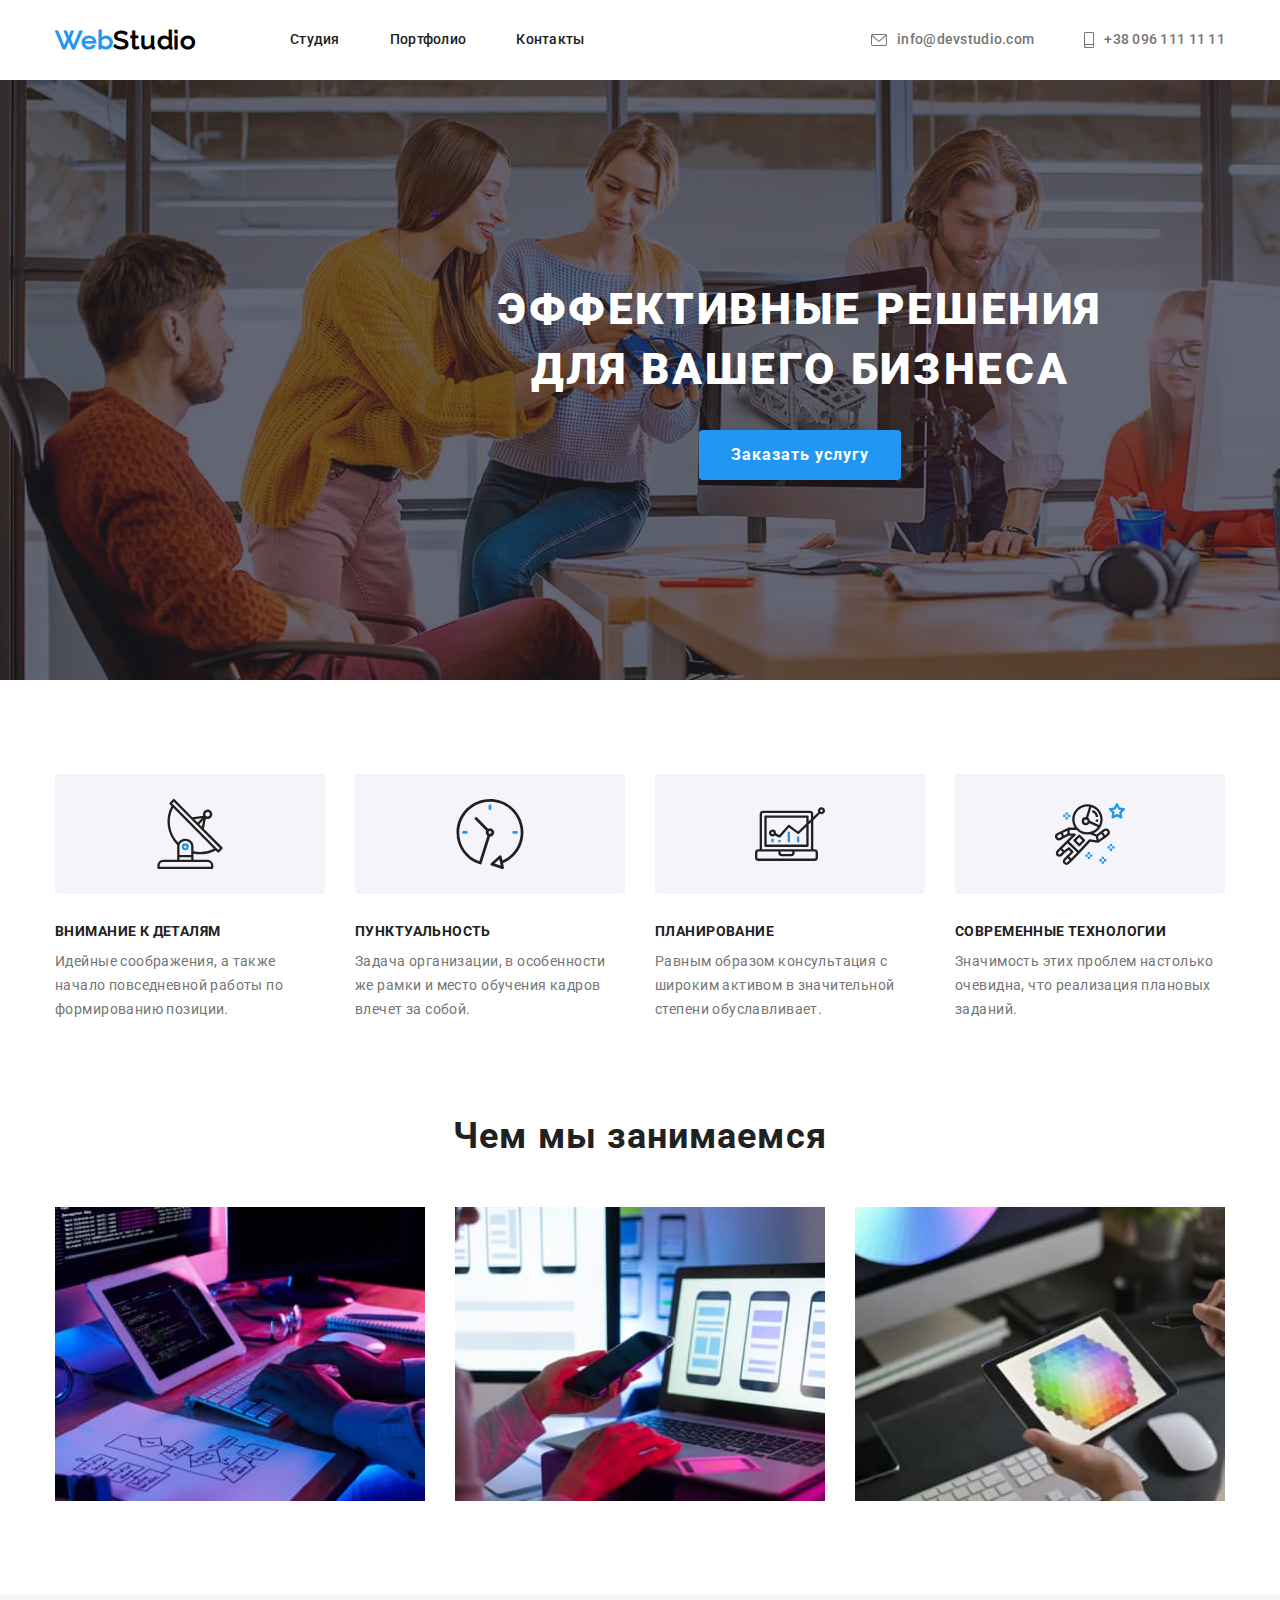
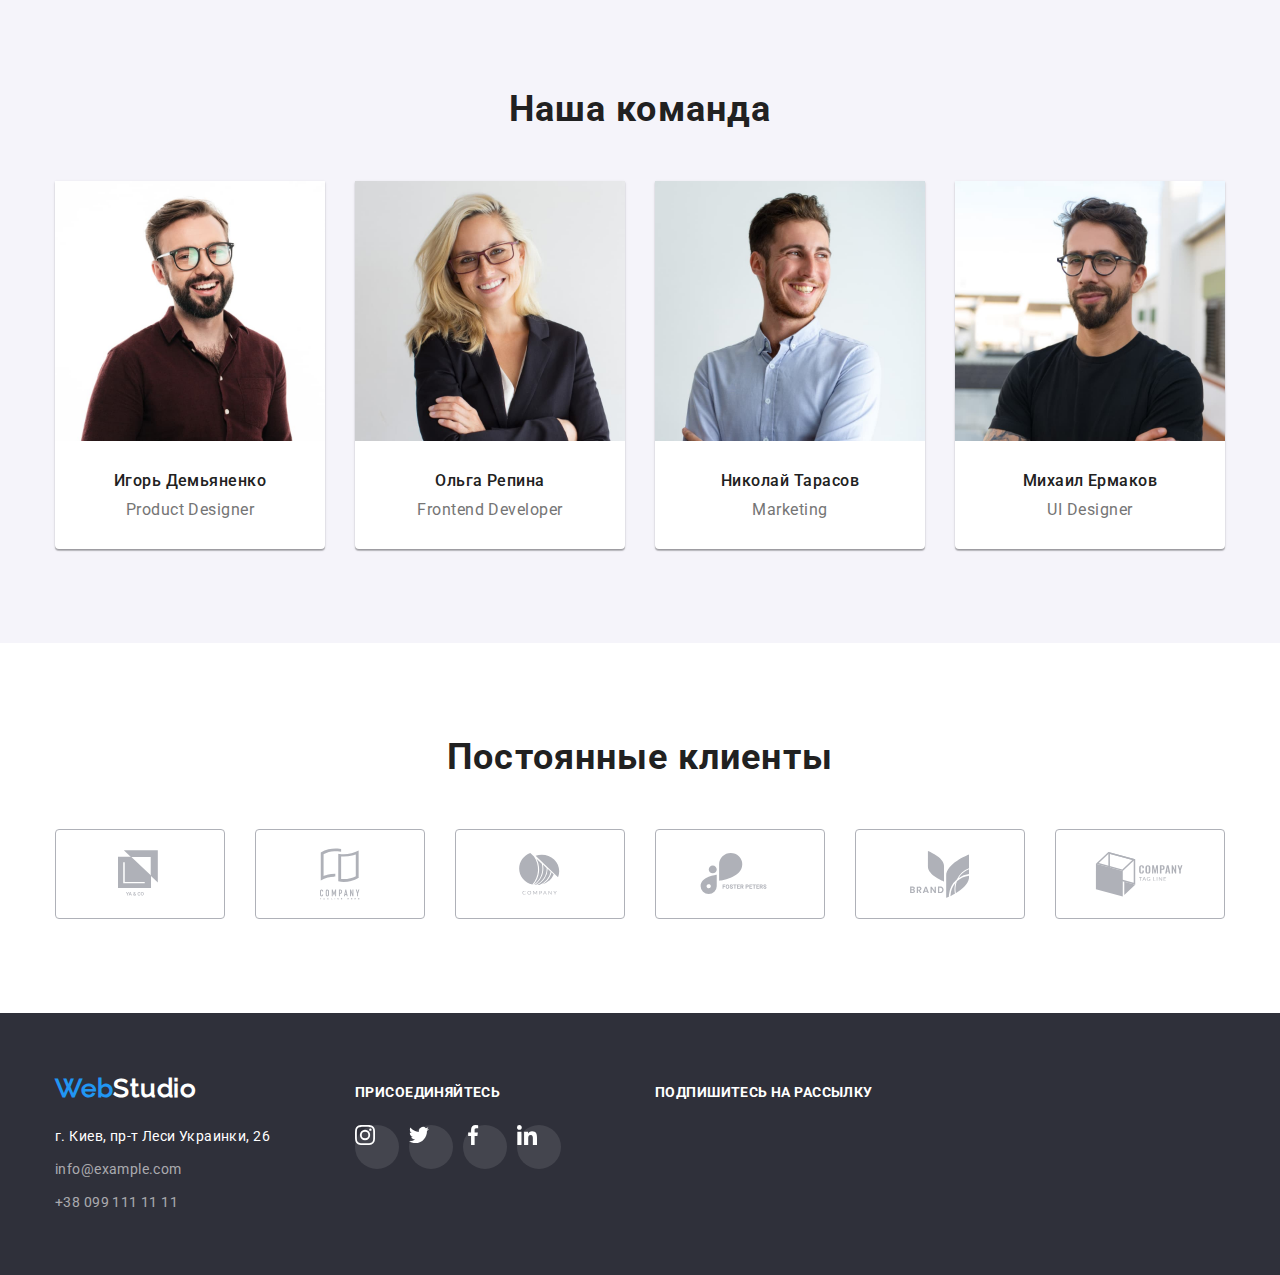
==== index.html @ 6eb0c3d4 "оформляю дз4" ====
<!DOCTYPE html>
<html lang="ru">
<head>
    <meta charset="UTF-8">
    <meta name="viewport" content="width=device-width, initial-scale=1.0">
    <title>Студия</title>
    <link href="https://fonts.googleapis.com/css2?family=Roboto:wght@400;500;700;900&display=swap" rel="stylesheet">
    <link rel="stylesheet" href="https://cdnjs.cloudflare.com/ajax/libs/modern-normalize/1.0.0/modern-normalize.min.css">
    <link rel="stylesheet" href="./css/styles.css"/>
</head>
<body>
    <!-- Шапка сайта -->
    <header>
      <div class="header-nav container">
        <nav class="nav">
       <a href="./" class="logo logo-header" >
        <span class="logo-web">Web</span><span class="logo-studio">Studio</span></a>
        <ul class="nav-list">
            <li class="nav-list-item"><a href="./" class="nav-link">Студия</a></li>
            <li class="nav-list-item"><a href="./portfolio.html" class="nav-link">Портфолио</a></li>
            <li class="nav-list-item"><a href="#contacts" class="nav-link">Контакты</a></li>  
        </ul>
       </nav>
        <ul class="list">
            <li class="list-item">
              <a href="mailto:info@devstudio.com" class="contacts-header">
                <svg class="contacts-icon envelope" width="16" height="12">
                  <use href="./images/sprite.svg#envelope">
                  </use>
                </svg>info@devstudio.com</a>
            </li>
            <li class="list-item">
              <a href="tel:+380961111111" class="contacts-header">
                <svg class="contacts-icon smartphone" width="10" height="16">
                  <use href="./images/sprite.svg#smartphone">
                  </use>
                </svg>+38 096 111 11 11</a>
            </li> 
        </ul>
      </div>
    </header>
    <!-- Герой -->
    <main>
    <section class="hero">
       <div class="container">
        <h1 class="hero-title">Эффективные решения для вашего бизнеса</h1>
            <button class="btn-hero" type="button">Заказать услугу</button>
       </div>
    </section>
    
<!-- Особенности работы -->
    <section class="features">
        <div class=" container">
         <h2 class="visually-hidden">Особенности</h2>
         <ul class="features-list">
             <li class="features-item icon-antenna">
             <h3 class="features-title">Внимание к деталям</h3>
             <p class="features-text">Идейные соображения, а также начало повседневной работы по формированию позиции.</p>
             </li>
             <li class="features-item icon-clock">
             <h3 class="features-title">Пунктуальность</h3>
             <p class="features-text">Задача организации, в особенности же рамки и место обучения кадров влечет за собой.</p>
             </li>
             <li class="features-item icon-diagram">
             <h3 class="features-title">Планирование</h3>
             <p class="features-text">Равным образом консультация с широким активом в значительной степени обуславливает.</p>
             </li>
             <li class="features-item icon-astronaut">
             <h3 class="features-title">Современные технологии</h3>
             <p class="features-text">Значимость этих проблем настолько очевидна, что реализация плановых заданий.</p>
             </li> 
         </ul>
      </div>
    </section>
<!-- Чем мы занимаемся -->
    <section class="examples">
       <div class="container">
        <h2 class="examples-title">Чем мы занимаемся</h2>
        <ul class="examples-list">
            <li class="examples-item"><img src="./images/box-1.jpg" alt="Создание проектов" width="370" height="294"></li>
            <li class="examples-item"><img src="./images/box-2.jpg" alt="Разработка приложений" width="370" height="294"></li>
            <li class="examples-item"><img src="./images/box-3.jpg" alt="Создание графики" width="370" height="294"></li>
        </ul>
       </div>  
    </section>
    <!-- наша команда -->
      <section class="team">
        <div class="container">
         <h2 class="team-all-title">Наша команда</h2>
          <ul class="team-list">
            <li class="team-item">
                <img src="./images/igor.jpg" alt="Сотрудник Игорь" width="270" height="260">
                <h3 class="team-title">Игорь Демьяненко</h3>
                <p lang="en" class="team-text"> Product Designer</p>
            </li>
            <li class="team-item">
                <img src="./images/olga.jpg" alt="Сотрудник Ольга" width="270" height="260">
                <h3 class="team-title">Ольга Репина</h3>
                <p lang="en" class="team-text">Frontend Developer</p>
            </li>
            <li class="team-item">
                <img src="./images/nikolay.jpg" alt="Сотрудник Николай" width="270" height="260">
                <h3 class="team-title">Николай Тарасов</h3>
                <p lang="en" class="team-text">Marketing</p>
            </li>
            <li class="team-item">
                <img src="./images/mihail.jpg" alt="Сотрудник М" width="270" height="260">
                <h3 class="team-title">Михаил Ермаков</h3>
                <p lang="en" class="team-text">UI Designer</p>
            </li>
          </ul>
        </div>
      </section>
   <!-- Постоянные клиенты -->
      <section class="clients">
        <div class="container">
          <h2 class="clients-title">Постоянные клиенты</h2>
          <ul class="clients-list">
              <li class="clients-item">
                <a href="" class="clients-link">
                <svg class="clients-icon first-company" width="44" height="49">
                  <use href="./images/sprite.svg#logo-1">
                  </use>
                </svg> 
              </a>
              </li>
              <li class="clients-item">
                <a href="" class="clients-link">
                <svg class="clients-icon second-company" width="40" height="52">
                  <use href="./images/sprite.svg#logo-2">
                  </use>
                </svg> 
              </a>
              </li>
              <li class="clients-item">
                <a href="" class="clients-link">
                <svg class="clients-icon third-company" width="41" height="42">
                  <use href="./images/sprite.svg#logo-3">
                  </use>
                </svg> 
              </a>
              </li>
              <li class="clients-item">
                <a href="" class="clients-link">
                <svg class="clients-icon fourth-company" width="80" height="42">
                  <use href="./images/sprite.svg#logo-4">
                  </use>
                </svg> 
              </a>
              </li>
              <li class="clients-item">
                <a href="" class="clients-link">
                <svg class="clients-icon fifth-company" width="59" height="47">
                  <use href="./images/sprite.svg#logo-5">
                  </use>
                </svg> 
              </a>
              </li>
              <li class="clients-item">
                <a href="" class="clients-link">
                <svg class="clients-icon sixth-company" width="89" height="45">
                  <use href="./images/sprite.svg#logo-6">
                  </use>
                </svg> 
              </a>
              </li>
          </ul>
        </div>
      </section>
 </main>

   <!-- Подвал сайта -->
<footer class="footer">
    <div class="container footer-container">
      <div class="footer-widget">
        <a href="./" class="logo logo-footer">
            <span class="logo-web">Web</span><span class="logo-studio">Studio</span></a>
           <address id="contacts" class="contacts-footer">
               <ul class="footer-list">
                   <li class="footer-item"><a href="https://goo.gl/maps/kjw5beXjX4C6twNt7" target="_blank" rel="noopener noreferer" class="footer-adress">г. Киев, пр-т Леси Украинки, 26</a></li>
                   <li class="footer-item"><a href="mailto:info@example.com" class="footer-link">info@example.com</a></li>
                   <li class="footer-item"><a href="tel:+380991111111" class="footer-link">+38 099 111 11 11</a></li>
               </ul>
           </address>
      </div>
      <div class="footer-widget">
          <b class="footer-text">Присоединяйтесь</b>
          <ul class="footer-social-list">
            <li class="footer-social-item">
              <a href="https://www.instagram.com/" class="footer-social-link" target="_blank" rel="noopener noreferer">
                <svg class="footer-social-icon" width="20" height="20">
                  <use href="./images/sprite.svg#instagram">
                  </use>
                </svg>
              </a>
            </li>
            <li class="footer-social-item">
              <a href="https://twitter.com/" class="footer-social-link" target="_blank" rel="noopener noreferer">
                <svg class="footer-social-icon" width="20" height="20">
                  <use href="./images/sprite.svg#twitter">
                  </use>
                </svg>
              </a>
            </li>
            <li class="footer-social-item">
              <a href="https://facebook.com/" class="footer-social-link" target="_blank" rel="noopener noreferer">
                <svg class="footer-social-icon" width="20" height="20">
                  <use href="./images/sprite.svg#facebook">                   
                  </use>
                </svg>
              </a>
            </li>
            <li class="footer-social-item">
              <a href="https://www.linkedin.com/" class="footer-social-link" target="_blank" rel="noopener noreferer">
                <svg class="footer-social-icon" width="20" height="20">
                  <use href="./images/sprite.svg#linkedin">                   
                  </use>
                </svg>
              </a>
            </li>
          </ul>
    </div>
      <div class="footer-widget">
          <b class="footer-text">Подпишитесь на рассылку</b>
      </div>
    </div>
</footer>  
</body>
</html>
---- css/styles.css ----
/* raleway-500 - latin_cyrillic */
@font-face {
  font-family: 'Raleway';
  font-style: normal;
  font-weight: 500;
  src: url('../fonts/raleway/raleway-v18-latin_cyrillic-500.eot'); 
  src: local(''),
       url('../fonts/raleway/raleway-v18-latin_cyrillic-500.eot?#iefix') format('embedded-opentype'), 
       url('../fonts/raleway/raleway-v18-latin_cyrillic-500.woff2') format('woff2'), 
       url('../fonts/raleway/raleway-v18-latin_cyrillic-500.woff') format('woff'), 
       url('../fonts/raleway/raleway-v18-latin_cyrillic-500.ttf') format('truetype'), 
       url('../fonts/raleway/raleway-v18-latin_cyrillic-500.svg#Raleway') format('svg'); 
}


:root { 
  --body-text-cl: #757575;
  --accent-cl: #2196F3;
  --black: #212121;
  --section-bg: #F5F4FA;
  --dark-bg: #2F303A;
  --white: #ffffff;
}

body {
  font-family: "Roboto", sans-serif;
font-size: 14px;
line-height: 1.71;
letter-spacing: 0.03em;
color: var(--body-text-cl);
background-color: var(--white);
}

.container {
  width: 1200px;
  padding-left: 15px;
  padding-right: 15px;
  margin-left: auto;
  margin-right: auto;
}

.logo {
font-family: Raleway;
font-style: normal;
font-weight: bold;
font-size: 26px;
line-height: 1.19;
letter-spacing: 0.03em;
text-decoration: none;
}

.logo-web{
  color: var(--accent-cl);
}

.logo-header .logo-studio{
  color: #000000;
}
.logo-footer .logo-studio{
  color: var(--white);
}

.header-nav {
  display: flex;
  align-items: center;
}

.nav {
  display: flex;
  align-items: center;
}

.nav-link {
  display: block;
  padding-top: 32px;
  padding-bottom: 32px;
font-weight: 500;
font-size: 14px;
line-height: 1.14;
letter-spacing: 0.02em;
color: var(--black);
text-decoration: none;
}

.nav-link:hover,
.nav-link:focus {
color: var(--accent-cl);
}

.contacts-header{
display: flex;
align-items: center;
font-family: inherit;
font-weight: 500;
font-size: 14px;
line-height: 1.14;
letter-spacing: 0.02em;
color: inherit;
text-decoration: none
}

.contacts-header:hover,
.contacts-header:focus {
color: var(--accent-cl);
}

.contacts-icon {
 margin-right: 10px;
 fill: currentColor;
}

.nav-list {
display: flex;
margin: 0px 0px 0px 93px;
padding: 0;
list-style: none;
}

.nav-list-item:not(:last-child) {
 margin-right: 50px;
}

.list {
  display: flex;
  list-style: none;
  margin: 0px 0px 0px auto;
  padding: 0;
}

.list-item:not(:last-child) {
  margin-right: 50px;
}

.hero {
  min-width: 1600px;
  height: 600px;
  padding-top: 200px;
  padding-bottom: 200px;
  text-align: center;
  background-color: #C4C4C4;
  background-image: linear-gradient(
    to right,
     rgba(47, 48, 58, 0.4),
     rgba(47, 48, 58, 0.4)),
     url("../images/header.jpg");
  background-repeat: no-repeat;
  background-position: center;
  background-size: cover;
}

.hero-title {
  max-width: 696px;
  margin-top: 0;
  margin-bottom: 30px;
  margin-left: auto;
  margin-right: auto;
  font-weight: 900;
  font-size: 44px;
  line-height: 1.36;
  text-align: center;
  letter-spacing: 0.06em;
  text-transform: uppercase;
  color: var(--white);
}

.btn-hero {
border-radius: 4px;
border: transparent;
padding: 10px 32px;
font-family: inherit;
font-weight: 700;
font-size: 16px;
line-height: 1.87;
text-align: center;
letter-spacing: 0.06em;
color: var(--white);
background-color: var(--accent-cl);
}

.features {
  padding-top: 94px;
  padding-bottom: 94px;
}

.visually-hidden {
  position: absolute !important;
  clip: rect(1px 1px 1px 1px);
  clip: rect(1px, 1px, 1px, 1px);
  padding: 0 !important;
  border: 0 !important;
  height: 1px !important;
  width: 1px !important;
  overflow: hidden;
}

.features-list {
  display: flex;
  list-style: none;
  margin: 0;
  padding: 0;
}

.features-item {
  width: 270px;
}

.features-item:not(:last-child) {
  margin-right: 30px;
}

.features-item::before {
  display: block;
  content: '';
  height: 120px;
  margin-bottom: 30px;
  border-radius: 4px;
  background-repeat: no-repeat;
  background-position: center;
  background-color: #f5f4fa;
}

.icon-antenna::before {
  background-image: url("../images/antenna.svg");
}
.icon-clock::before {
  background-image: url("../images/clock.svg");
}
.icon-diagram::before {
  background-image: url("../images/diagram.svg");
}
.icon-astronaut::before {
  background-image: url("../images/astronaut.svg");
}
.features-title {
  margin-top: 0;
  margin-bottom: 10px;
  font-weight: 700;
  font-size: 14px;
  line-height: 1.14;
  letter-spacing: 0.03em;
  text-transform: uppercase;
  color: var(--black);
}

.features-text {
  margin-top: 0;
  margin-bottom: 0;
}

.examples {
  padding-bottom: 94px;
}

.examples-title,
.team-all-title {
margin-top: 0;
margin-bottom: 50px;
font-family: inherit;
font-weight: 700;
font-size: 36px;
line-height: 1.16;
text-align: center;
letter-spacing: 0.03em;
color: var(--black);
}

.examples-list {
  display: flex;
  margin: 0;
  padding: 0;
  list-style: none;
}

.examples-item img {
  display: block;
}

.examples-item:not(:last-child) {
margin-right: 30px;
}

.team {
  background-color: var(--section-bg);
  padding-top: 94px;
  padding-bottom: 94px;
}

.team-list {
  display: flex;
  flex-wrap: wrap;
  margin: 0;
  padding: 0;
  list-style: none;
  
}

.team-item {
width: calc((100% - 90px) / 4);
margin-right: 30px;
box-shadow: 0px 1px 3px rgba(0, 0, 0, 0.12), 0px 1px 1px rgba(0, 0, 0, 0.14), 0px 2px 1px rgba(0, 0, 0, 0.2);
border-radius: 0px 0px 4px 4px;
background-color: #ffffff;
text-align: center;
}

.team-item:nth-child(4n) {
margin-right: 0;
}

.team-item img {
  display: block;
}

.team-title { 
  margin-top: 30px;
  margin-bottom: 10px;
font-weight: 500;
font-size: 16px;
line-height: 1.19;
letter-spacing: 0.03em;
color: var(--black);
}

.team-text {
margin-top: 0;
margin-bottom: 30px;
font-weight: 400;
font-size: 16px;
line-height: 1.19;
letter-spacing: 0.03em;
}

.clients {
  padding-top: 94px;
  padding-bottom: 94px;
}

.clients-title {
margin-top: 0;
margin-bottom: 50px;
font-family: inherit;
font-weight: 700;
font-size: 36px;
line-height: 1.16;
text-align: center;
letter-spacing: 0.03em;
color: var(--black);
}

.clients-list {
  display: flex;
  flex-wrap: wrap;
  padding: 0;
  margin: 0;
  list-style: none;
}

.clients-item {
  display: flex;
  width: calc((100% - 150px) / 6);
  height: 90px;
  justify-content: center;
  align-items: center;
  border: 1px solid #AFB1B8;
  border-radius: 4px;
}

.clients-item:not(:last-child) {
  margin-right: 30px;
}

.clients-link {
  display: flex;
  align-items: center;
  color: #AFB1B8;
}

.clients-link:hover {
  color: var(--accent-cl);
}

.clients-icon {
  fill:currentColor;
}

.footer {
padding-top: 60px;
padding-bottom: 60px;
background-color: var(--dark-bg);
}

.footer-container {
  display: flex;
  align-items: baseline;
  justify-content: space-between;
}
.footer-widget {
width: calc((50% - 45px)/2);
}

.footer-widget:last-child {
  width: calc(50% - 15px);
}

.footer-link {
font-style: normal;
text-decoration: none;
color: rgba(255, 255, 255, 0.6);
}

.footer-adress {
font-style: normal;
text-decoration: none;
color: var(--white) ;
}

.footer-list {
  display: inline-block;
  padding: 0;
  margin-top: 20px;
  margin-bottom: 0;
  list-style: none;
}

.footer-item:not(:last-child) {
  margin-bottom: 9px;
}

.footer-text {
  font-family: inherit;
  font-weight: 700;
  font-size: 14px;
  line-height: 1.14;
  letter-spacing: 0.03em;
  text-transform: uppercase;
  color: var(--white);
}

.footer-social-list {
  display: flex;
  flex-wrap: wrap;
  padding: 0;
  margin: 0;
  margin-top: 20px;
  list-style: none;
}

.footer-social-item:not(:last-child) {
  margin-right: 10px;
}

.footer-social-link {
  display: inline-block;
  width: 44px;
  height: 44px;
  border-radius: 50px;
  color: #ffffff;
  background-color: rgba(255, 255, 255, 0.1);;
}

.footer-social-link:hover {
  background-color: var(--accent-cl);
}

.footer-social-icon {
  fill: #ffffff;
}

/* css портфолио */

.header-portfolio {
border-bottom: 1px solid #ECECEC;
}

.portfolio {
padding-top: 94px;
padding-bottom: 94px;
} 

.btn-list {
  display: flex;
  justify-content: center;
  margin: 0;
  padding: 0;
  margin-bottom: 34px;
  list-style: none;
}

.btn-item:not(:last-child) {
margin-right: 8px;
}

.btn-portfolio {
padding: 6px 22px;
border-radius: 4px;
border: transparent;
font-weight: 500;
font-size: 16px;
line-height: 1.62;
letter-spacing: 0.03em;
color: var(--black);
background-color: var(--section-bg);
}

.btn-portfolio:hover,
.btn-portfolio:focus {
color: var(--white);
background-color: var(--accent-cl);
cursor: pointer;
outline: none;
}

.portfolio-list {
display: flex;
flex-wrap: wrap;
margin: 0;
padding: 0;
list-style: none;
}

.portfolio-item {
width: calc((100% - 60px) / 3);
margin-right: 30px;
margin-bottom: 30px;
}

.portfolio-item:nth-child(3n) {
  margin-right: 0;
}

.portfolio-item:nth-last-child(-n + 3) {
  margin-bottom: 0;
}

.portfolio-item img {
  display:block;
}

.portfolio-content {
padding: 20px 24px;
border-right: 1px solid #EEEEEE;
border-bottom: 1px solid #EEEEEE;
border-left: 1px solid #EEEEEE;
}

.portfolio-title {
margin: 0 0 4px 0;
font-family: inherit;
font-weight: 700;
font-size: 18px;
line-height: 2;
letter-spacing: 0.06em;
color: var(--black);
}

.portfolio-text {
margin: 0;
padding: 0;
font-weight: 400;
font-size: 16px;
line-height: 1.87;
letter-spacing: 0.03em;
}
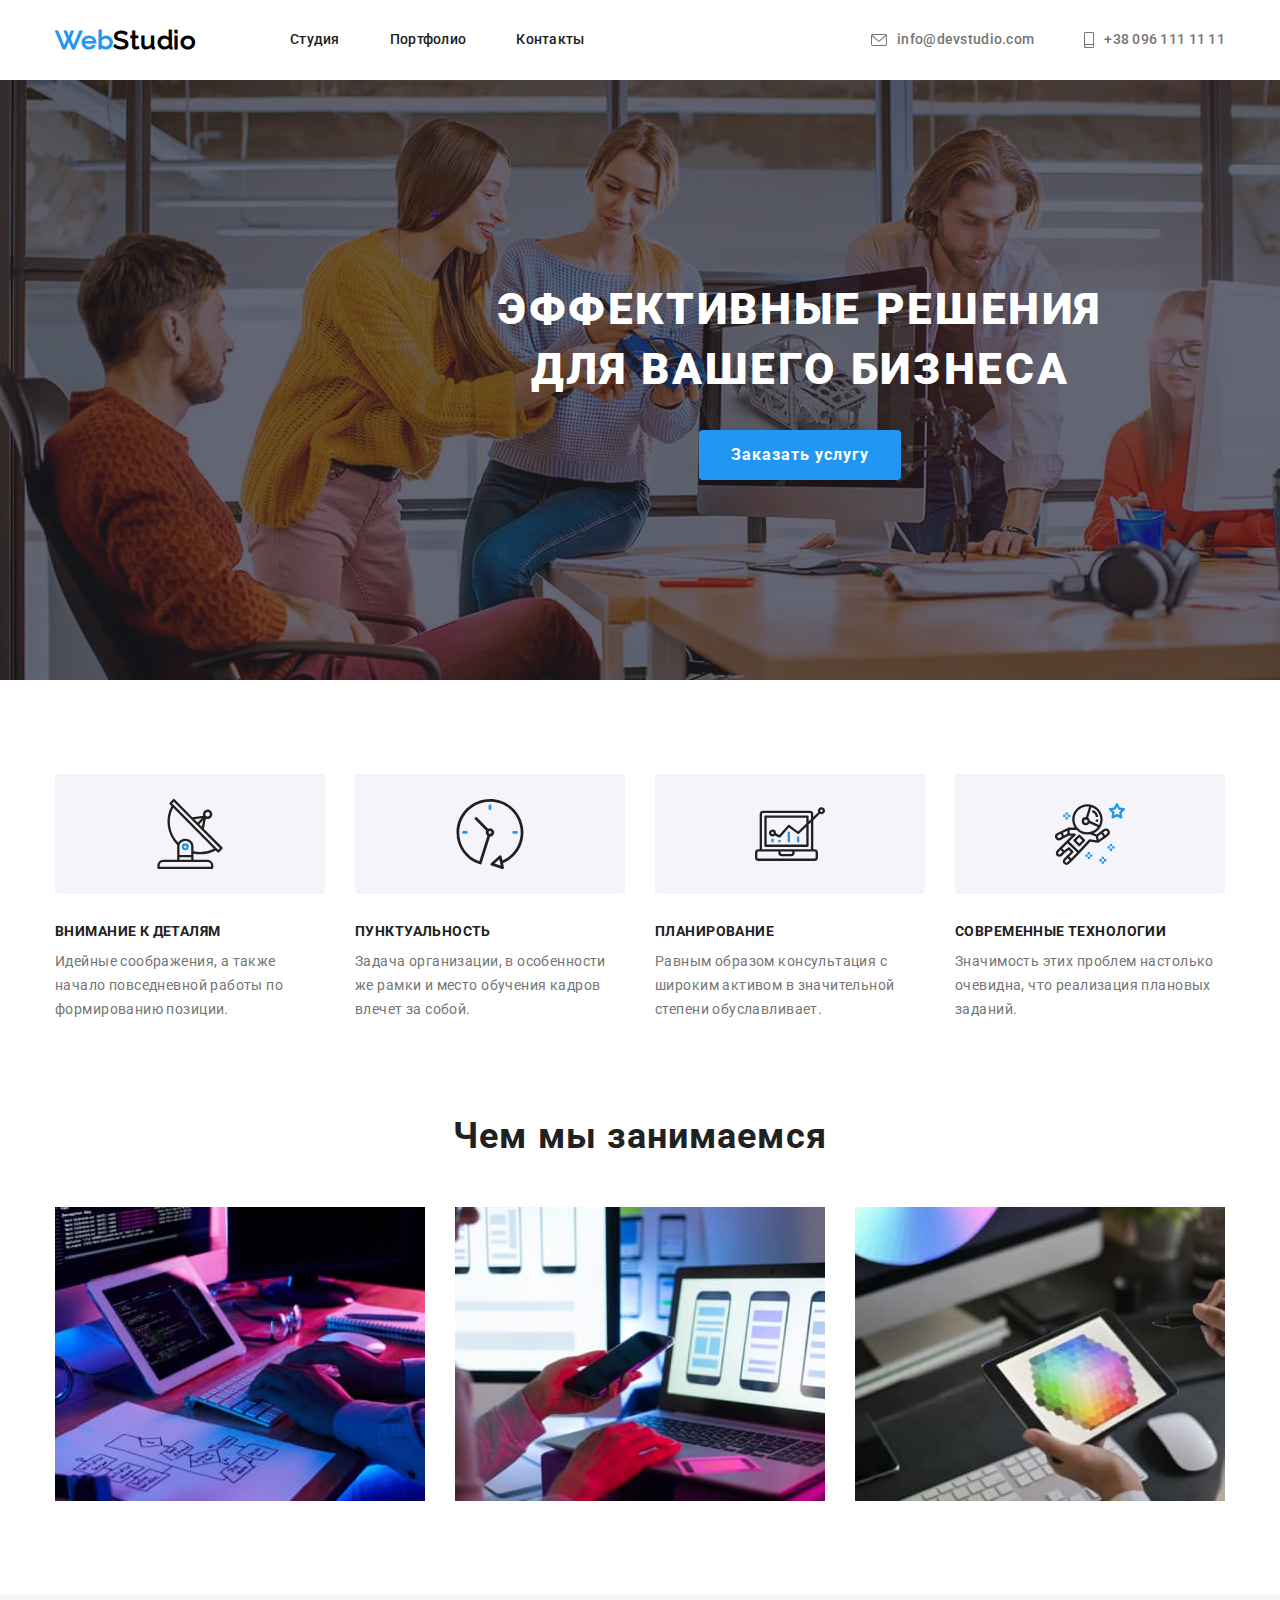
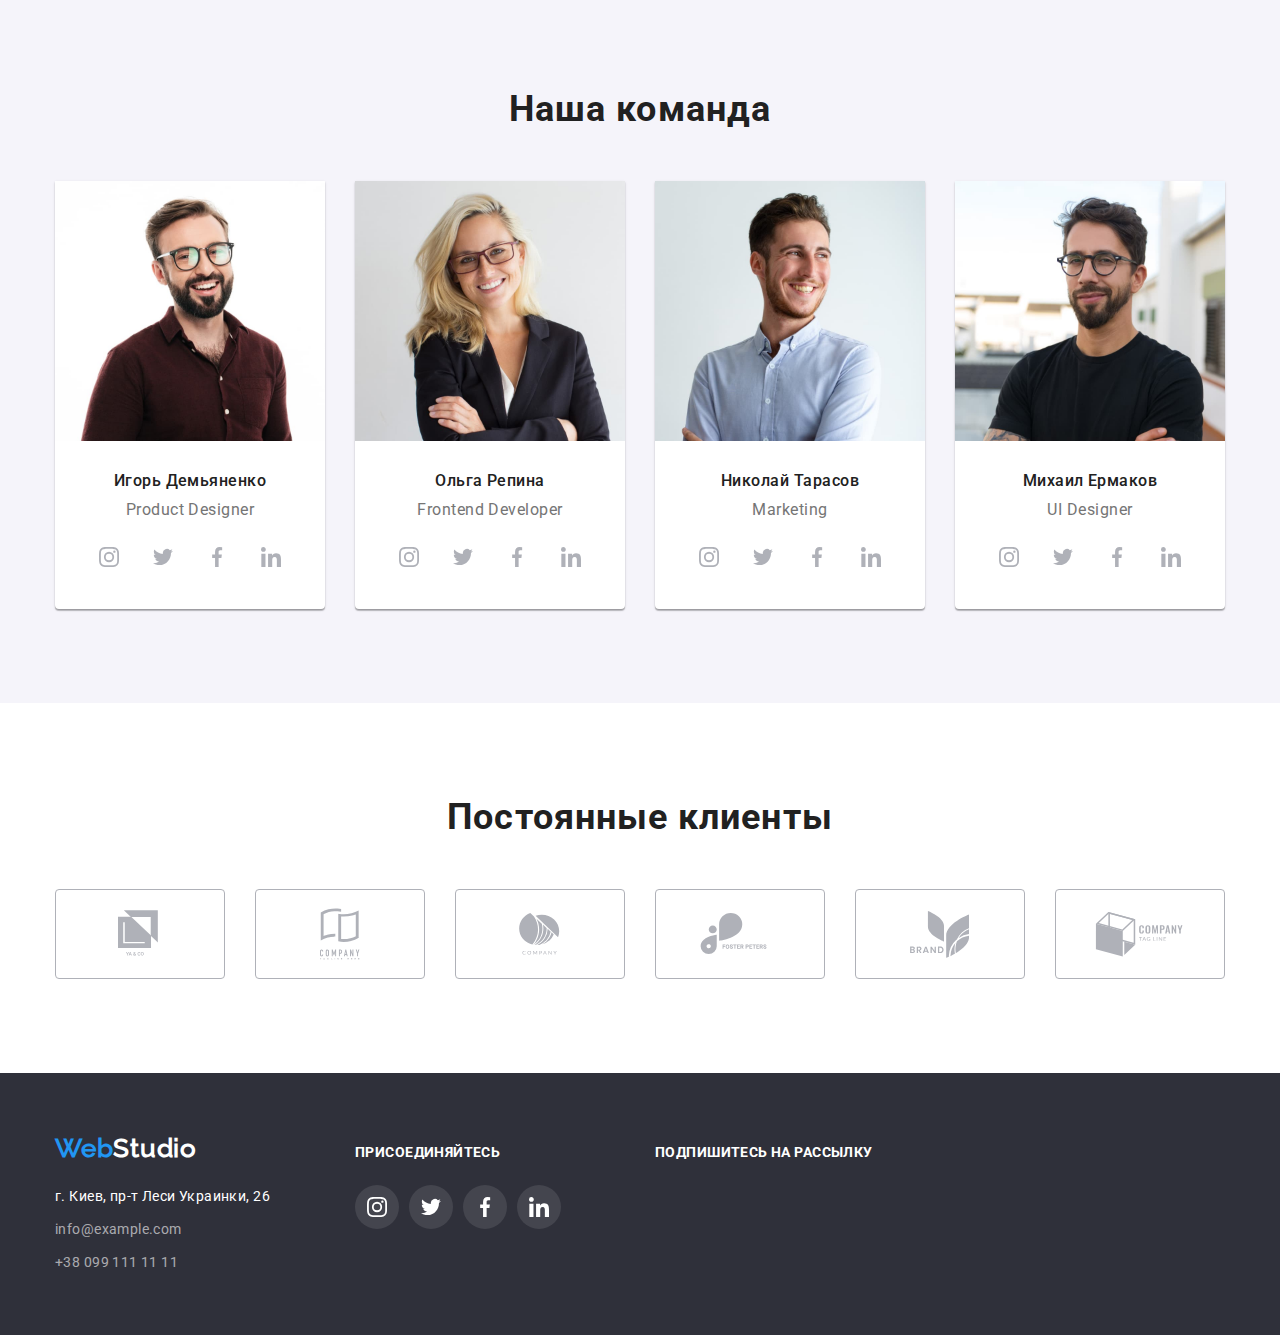
==== commit 0ea05904: "Почти законченное дз4" ====
--- a/index.html
+++ b/index.html
@@ -92,21 +92,141 @@
                 <img src="./images/igor.jpg" alt="Сотрудник Игорь" width="270" height="260">
                 <h3 class="team-title">Игорь Демьяненко</h3>
                 <p lang="en" class="team-text"> Product Designer</p>
+                <ul class="team-social-list">
+                  <li class="team-social-item">
+                    <a href="https://www.instagram.com/" class="team-social-link" target="_blank" rel="noopener noreferer">
+                      <svg class="team-social-icon" width="20" height="20">
+                        <use href="./images/sprite.svg#instagram"></use>
+                      </svg>
+                    </a>
+                  </li>
+                  <li class="team-social-item">
+                    <a href="https://twitter.com/" class="team-social-link" target="_blank" rel="noopener noreferer">
+                      <svg class="team-social-icon" width="20" height="20">
+                        <use href="./images/sprite.svg#twitter"></use>
+                      </svg>
+                    </a>
+                  </li>
+                  <li class="team-social-item">
+                    <a href="https://facebook.com/" class="team-social-link" target="_blank" rel="noopener noreferer">
+                      <svg class="team-social-icon" width="20" height="20">
+                        <use href="./images/sprite.svg#facebook"></use>
+                      </svg>
+                    </a>
+                  </li>
+                  <li class="team-social-item">
+                    <a href="https://www.linkedin.com/" class="team-social-link" target="_blank" rel="noopener noreferer">
+                      <svg class="team-social-icon" width="20" height="20">
+                        <use href="./images/sprite.svg#linkedin"></use>
+                      </svg>
+                    </a>
+                  </li>
+                </ul>
             </li>
             <li class="team-item">
                 <img src="./images/olga.jpg" alt="Сотрудник Ольга" width="270" height="260">
                 <h3 class="team-title">Ольга Репина</h3>
                 <p lang="en" class="team-text">Frontend Developer</p>
+                <ul class="team-social-list">
+                  <li class="team-social-item">
+                    <a href="https://www.instagram.com/" class="team-social-link" target="_blank" rel="noopener noreferer">
+                      <svg class="team-social-icon" width="20" height="20">
+                        <use href="./images/sprite.svg#instagram"></use>
+                      </svg>
+                    </a>
+                  </li>
+                  <li class="team-social-item">
+                    <a href="https://twitter.com/" class="team-social-link" target="_blank" rel="noopener noreferer">
+                      <svg class="team-social-icon" width="20" height="20">
+                        <use href="./images/sprite.svg#twitter"></use>
+                      </svg>
+                    </a>
+                  </li>
+                  <li class="team-social-item">
+                    <a href="https://facebook.com/" class="team-social-link" target="_blank" rel="noopener noreferer">
+                      <svg class="team-social-icon" width="20" height="20">
+                        <use href="./images/sprite.svg#facebook"></use>
+                      </svg>
+                    </a>
+                  </li>
+                  <li class="team-social-item">
+                    <a href="https://www.linkedin.com/" class="team-social-link" target="_blank" rel="noopener noreferer">
+                      <svg class="team-social-icon" width="20" height="20">
+                        <use href="./images/sprite.svg#linkedin"></use>
+                      </svg>
+                    </a>
+                  </li>
+                </ul>
             </li>
             <li class="team-item">
                 <img src="./images/nikolay.jpg" alt="Сотрудник Николай" width="270" height="260">
                 <h3 class="team-title">Николай Тарасов</h3>
                 <p lang="en" class="team-text">Marketing</p>
+                <ul class="team-social-list">
+                  <li class="team-social-item">
+                    <a href="https://www.instagram.com/" class="team-social-link" target="_blank" rel="noopener noreferer">
+                      <svg class="team-social-icon" width="20" height="20">
+                        <use href="./images/sprite.svg#instagram"></use>
+                      </svg>
+                    </a>
+                  </li>
+                  <li class="team-social-item">
+                    <a href="https://twitter.com/" class="team-social-link" target="_blank" rel="noopener noreferer">
+                      <svg class="team-social-icon" width="20" height="20">
+                        <use href="./images/sprite.svg#twitter"></use>
+                      </svg>
+                    </a>
+                  </li>
+                  <li class="team-social-item">
+                    <a href="https://facebook.com/" class="team-social-link" target="_blank" rel="noopener noreferer">
+                      <svg class="team-social-icon" width="20" height="20">
+                        <use href="./images/sprite.svg#facebook"></use>
+                      </svg>
+                    </a>
+                  </li>
+                  <li class="team-social-item">
+                    <a href="https://www.linkedin.com/" class="team-social-link" target="_blank" rel="noopener noreferer">
+                      <svg class="team-social-icon" width="20" height="20">
+                        <use href="./images/sprite.svg#linkedin"></use>
+                      </svg>
+                    </a>
+                  </li>
+                </ul>
             </li>
             <li class="team-item">
                 <img src="./images/mihail.jpg" alt="Сотрудник М" width="270" height="260">
                 <h3 class="team-title">Михаил Ермаков</h3>
                 <p lang="en" class="team-text">UI Designer</p>
+                <ul class="team-social-list">
+                  <li class="team-social-item">
+                    <a href="https://www.instagram.com/" class="team-social-link" target="_blank" rel="noopener noreferer">
+                      <svg class="team-social-icon" width="20" height="20">
+                        <use href="./images/sprite.svg#instagram"></use>
+                      </svg>
+                    </a>
+                  </li>
+                  <li class="team-social-item">
+                    <a href="https://twitter.com/" class="team-social-link" target="_blank" rel="noopener noreferer">
+                      <svg class="team-social-icon" width="20" height="20">
+                        <use href="./images/sprite.svg#twitter"></use>
+                      </svg>
+                    </a>
+                  </li>
+                  <li class="team-social-item">
+                    <a href="https://facebook.com/" class="team-social-link" target="_blank" rel="noopener noreferer">
+                      <svg class="team-social-icon" width="20" height="20">
+                        <use href="./images/sprite.svg#facebook"></use>
+                      </svg>
+                    </a>
+                  </li>
+                  <li class="team-social-item">
+                    <a href="https://www.linkedin.com/" class="team-social-link" target="_blank" rel="noopener noreferer">
+                      <svg class="team-social-icon" width="20" height="20">
+                        <use href="./images/sprite.svg#linkedin"></use>
+                      </svg>
+                    </a>
+                  </li>
+                </ul>
             </li>
           </ul>
         </div>
--- a/css/styles.css
+++ b/css/styles.css
@@ -297,6 +297,7 @@
 .team-item {
 width: calc((100% - 90px) / 4);
 margin-right: 30px;
+padding-bottom: 30px;
 box-shadow: 0px 1px 3px rgba(0, 0, 0, 0.12), 0px 1px 1px rgba(0, 0, 0, 0.14), 0px 2px 1px rgba(0, 0, 0, 0.2);
 border-radius: 0px 0px 4px 4px;
 background-color: #ffffff;
@@ -323,11 +324,46 @@
 
 .team-text {
 margin-top: 0;
-margin-bottom: 30px;
+margin-bottom: 16px;
 font-weight: 400;
 font-size: 16px;
 line-height: 1.19;
 letter-spacing: 0.03em;
+}
+
+.team-social-list {
+  display: flex;
+  flex-wrap: wrap;
+  align-items: center;
+  justify-content: center;
+  padding: 0;
+  margin: 0;
+  list-style: none;
+}
+
+.team-social-item:not(:last-child) {
+  margin-right: 10px;
+}
+
+.team-social-link {
+  display: flex;
+  width: 44px;
+  height: 44px;
+  align-items: center;
+  justify-content: center;
+  border-radius: 50%;
+}
+
+.team-social-link:hover {
+  background-color: var(--accent-cl);
+}
+
+.team-social-icon {
+  fill: #AFB1B8 ;
+}
+
+.team-social-icon:hover {
+  fill: var(--white);
 }
 
 .clients {
@@ -365,13 +401,20 @@
   border-radius: 4px;
 }
 
+.clients-item:hover {
+border-color: var(--accent-cl);
+}
+
 .clients-item:not(:last-child) {
   margin-right: 30px;
 }
 
 .clients-link {
   display: flex;
+  width: 170px;
+  height: 90px;
   align-items: center;
+  justify-content: center;
   color: #AFB1B8;
 }
 
@@ -450,10 +493,12 @@
 }
 
 .footer-social-link {
-  display: inline-block;
+  display: flex;
+  align-items: center;
+  justify-content: center;
   width: 44px;
   height: 44px;
-  border-radius: 50px;
+  border-radius: 50%;
   color: #ffffff;
   background-color: rgba(255, 255, 255, 0.1);;
 }
@@ -522,6 +567,10 @@
 width: calc((100% - 60px) / 3);
 margin-right: 30px;
 margin-bottom: 30px;
+}
+
+.portfolio-item:hover {
+  box-shadow: 0px 1px 1px rgba(0, 0, 0, 0.12), 0px 4px 4px rgba(0, 0, 0, 0.06), 1px 4px 6px rgba(0, 0, 0, 0.16);
 }
 
 .portfolio-item:nth-child(3n) {
@@ -560,4 +609,4 @@
 font-size: 16px;
 line-height: 1.87;
 letter-spacing: 0.03em;
-}
+}